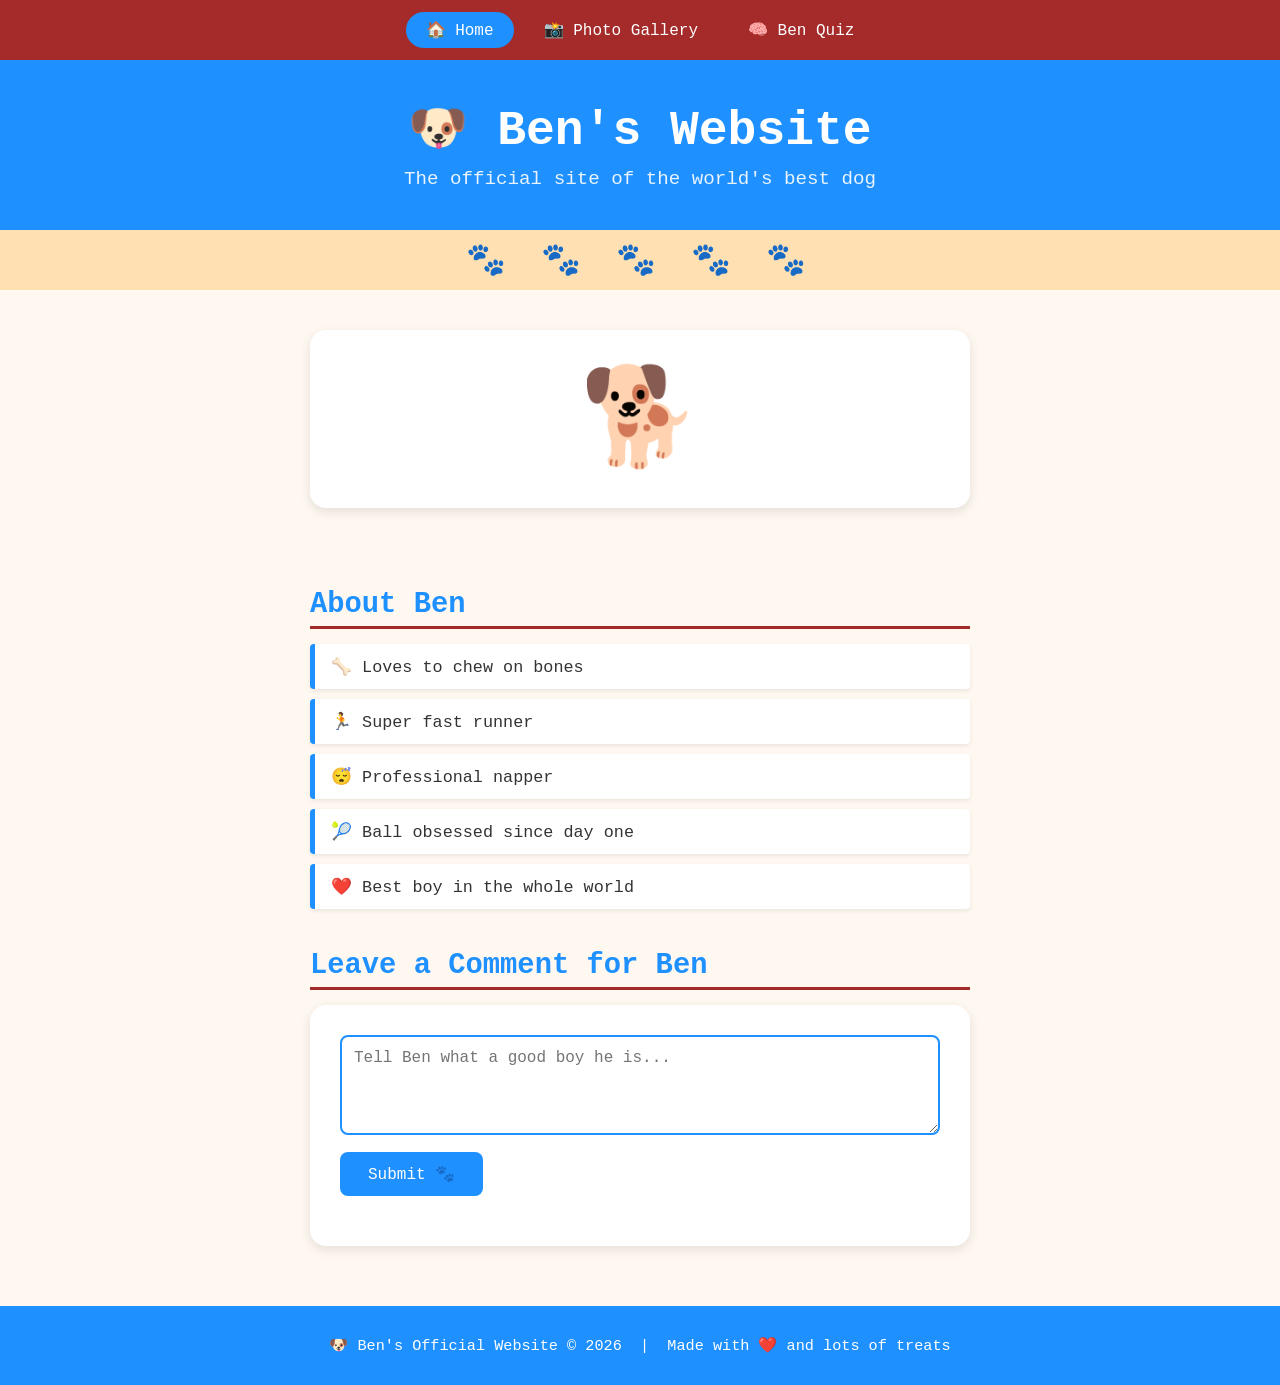
==== index.html @ a937fcfa "add all" ====
<!DOCTYPE html>
<html lang="en">
<head>
  <meta charset="UTF-8">
  <meta name="viewport" content="width=device-width, initial-scale=1.0">
  <title>Ben's Dog Site</title>
  <link rel="stylesheet" href="ben.css">
</head>
<body>

  <nav>
    <a href="home.html" class="active">🏠 Home</a>
    <a href="ben'sgallery.html">📸 Photo Gallery</a>
    <a href="benquiz.html">🧠 Ben Quiz</a>
  </nav>

  <header>
    <h1>🐶 Ben's Website</h1>
    <p>The official site of the world's best dog</p>
  </header>

  <div class="paw-banner">🐾 🐾 🐾 🐾 🐾</div>

  <div class="section">
    <div class="dog-emoji-box" onclick="bark()" title="Click me!">🐕</div>
    <div class="bark-message" id="bark-msg"></div>

    <h2>About Ben</h2>
    <ul class="facts-list">
      <li>🦴 Loves to chew on bones</li>
      <li>🏃 Super fast runner</li>
      <li>😴 Professional napper</li>
      <li>🎾 Ball obsessed since day one</li>
      <li>❤️ Best boy in the whole world</li>
    </ul>
  </div>

  <div class="section">
    <h2>Leave a Comment for Ben</h2>
    <div class="comment-section">
      <textarea id="comment-input" placeholder="Tell Ben what a good boy he is..."></textarea>
      <button onclick="submitComment()">Submit 🐾</button>
      <div id="comments-display"></div>
    </div>
  </div>

  <footer>
    <p>🐶 Ben's Official Website &copy; 2026 &nbsp;|&nbsp; Made with ❤️ and lots of treats</p>
  </footer>

  <script src="ben.js"></script>
</body>
</html>
---- ben.css ----
* { margin: 0; padding: 0; box-sizing: border-box; }

body {
  font-family: 'Courier New', Courier, monospace;
  background: #fff8f0;
  color: #333;
}

nav {
  background: brown;
  display: flex;
  justify-content: center;
  gap: 10px;
  padding: 12px 20px;
  flex-wrap: wrap;
}

nav a {
  color: white;
  text-decoration: none;
  padding: 8px 20px;
  border-radius: 20px;
  font-size: 1em;
  font-family: 'Courier New', Courier, monospace;
  transition: background 0.2s;
}

nav a:hover, nav a.active { background: dodgerblue; }

header {
  background: dodgerblue;
  color: white;
  text-align: center;
  padding: 40px 20px;
}

header h1 { font-size: 3em; }

header p {
  font-size: 1.2em;
  margin-top: 10px;
  opacity: 0.9;
}

.paw-banner {
  text-align: center;
  font-size: 2em;
  padding: 10px;
  background: #ffe0b2;
  letter-spacing: 8px;
}

.section {
  max-width: 700px;
  margin: 40px auto;
  padding: 0 20px;
}

.section h2 {
  color: dodgerblue;
  font-size: 1.8em;
  margin-bottom: 15px;
  border-bottom: 3px solid brown;
  padding-bottom: 5px;
}

.facts-list { list-style: none; padding: 0; }

.facts-list li {
  background: white;
  border-left: 5px solid dodgerblue;
  padding: 12px 16px;
  margin-bottom: 10px;
  border-radius: 4px;
  box-shadow: 0 2px 4px rgba(0,0,0,0.08);
  font-size: 1.05em;
}

.dog-emoji-box {
  text-align: center;
  font-size: 6em;
  padding: 30px;
  background: white;
  border-radius: 16px;
  box-shadow: 0 4px 12px rgba(0,0,0,0.1);
  margin-bottom: 20px;
  cursor: pointer;
  transition: transform 0.2s;
}

.dog-emoji-box:hover { transform: scale(1.05); }

.bark-message {
  text-align: center;
  font-size: 1.4em;
  color: brown;
  font-weight: bold;
  min-height: 40px;
  margin: 20px 0;
  transition: opacity 0.3s;
}

.comment-section {
  background: white;
  padding: 30px;
  border-radius: 16px;
  box-shadow: 0 4px 12px rgba(0,0,0,0.1);
}

textarea {
  width: 100%;
  height: 100px;
  padding: 12px;
  border: 2px solid dodgerblue;
  border-radius: 8px;
  font-family: 'Courier New', Courier, monospace;
  font-size: 1em;
  resize: vertical;
  margin-bottom: 12px;
}

button {
  background: dodgerblue;
  color: white;
  border: none;
  padding: 12px 28px;
  font-size: 1em;
  border-radius: 8px;
  cursor: pointer;
  font-family: 'Courier New', Courier, monospace;
  transition: background 0.2s;
}

button:hover { background: brown; }

#comments-display { margin-top: 20px; }

.comment-bubble {
  background: #e3f2fd;
  border-radius: 10px;
  padding: 12px 16px;
  margin-bottom: 10px;
  border-left: 4px solid dodgerblue;
  animation: fadeIn 0.3s ease;
}

@keyframes fadeIn {
  from { opacity: 0; transform: translateY(-5px); }
  to { opacity: 1; transform: translateY(0); }
}

/* Gallery */
.gallery {
  display: grid;
  grid-template-columns: repeat(3, 1fr);
  gap: 12px;
  margin-top: 20px;
}

.gallery img {
  width: 100%;
  border-radius: 12px;
  box-shadow: 0 4px 8px rgba(0,0,0,0.15);
  object-fit: cover;
  aspect-ratio: 1;
  transition: transform 0.2s;
}

.gallery img:hover { transform: scale(1.04); }

.gallery-placeholder {
  background: #e3f2fd;
  border-radius: 12px;
  aspect-ratio: 1;
  display: flex;
  align-items: center;
  justify-content: center;
  font-size: 3em;
  border: 2px dashed dodgerblue;
}

/* Quiz */
.score-box {
  background: white;
  border-left: 5px solid dodgerblue;
  padding: 16px 20px;
  border-radius: 8px;
  font-size: 1.3em;
  font-weight: bold;
  color: dodgerblue;
  box-shadow: 0 2px 4px rgba(0,0,0,0.08);
  margin-bottom: 30px;
}

.quiz-box {
  background: white;
  border-radius: 16px;
  padding: 24px;
  box-shadow: 0 4px 12px rgba(0,0,0,0.1);
  margin-bottom: 20px;
}

.quiz-box h3 {
  font-size: 1.1em;
  margin-bottom: 14px;
  color: brown;
}

.quiz-options {
  display: flex;
  flex-direction: column;
  gap: 10px;
}

.quiz-option {
  background: #fff8f0;
  border: 2px solid dodgerblue;
  border-radius: 8px;
  padding: 10px 16px;
  cursor: pointer;
  text-align: left;
  font-family: 'Courier New', Courier, monospace;
  font-size: 1em;
  transition: background 0.2s;
  color: #333;
}

.quiz-option:hover:not(:disabled) { background: dodgerblue; color: white; }
.quiz-option.correct { background: #c8f7c5; border-color: green; color: green; }
.quiz-option.wrong { background: #ffd6d6; border-color: red; color: red; }

.quiz-feedback {
  margin-top: 12px;
  font-weight: bold;
  min-height: 24px;
}

footer {
  text-align: center;
  padding: 30px;
  background: dodgerblue;
  color: white;
  margin-top: 60px;
  font-size: 0.95em;
}

@media (max-width: 500px) {
  header h1 { font-size: 2em; }
  .gallery { grid-template-columns: repeat(2, 1fr); }
  nav a { font-size: 0.9em; padding: 6px 14px; }
}
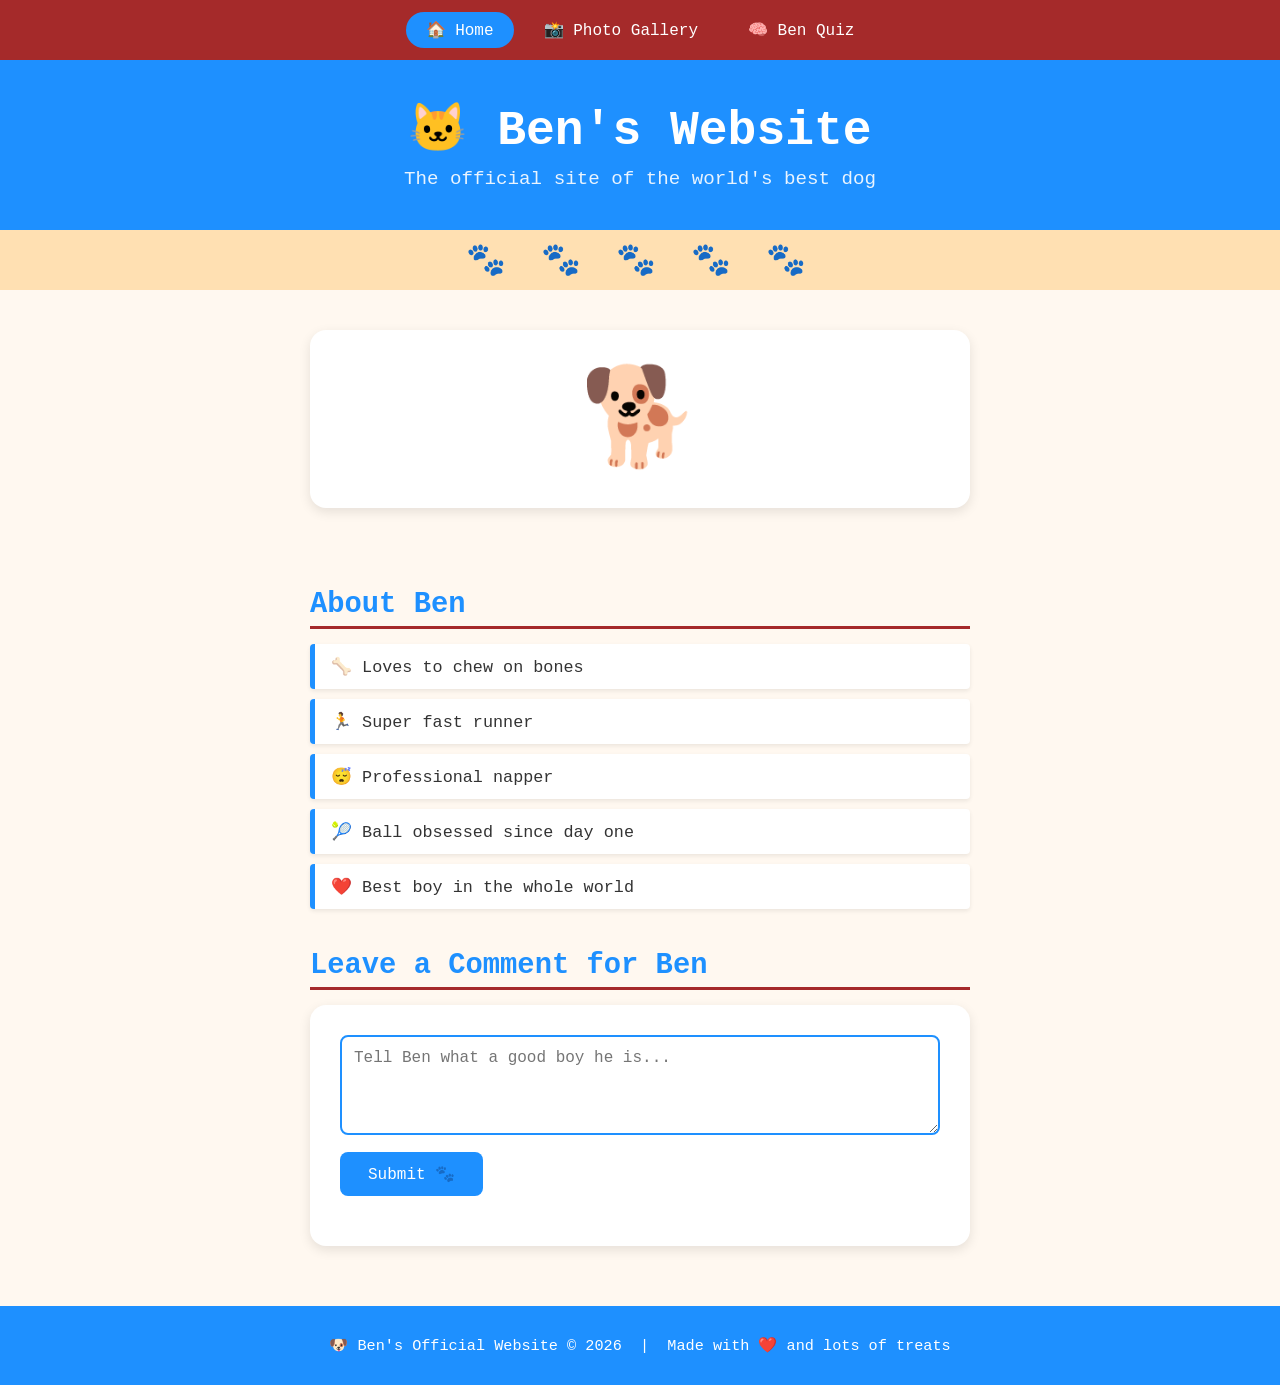
==== commit e671fe3c: "add" ====
--- a/index.html
+++ b/index.html
@@ -15,7 +15,7 @@
   </nav>
 
   <header>
-    <h1>🐶 Ben's Website</h1>
+    <h1> 🐱 Ben's Website</h1>
     <p>The official site of the world's best dog</p>
   </header>
 
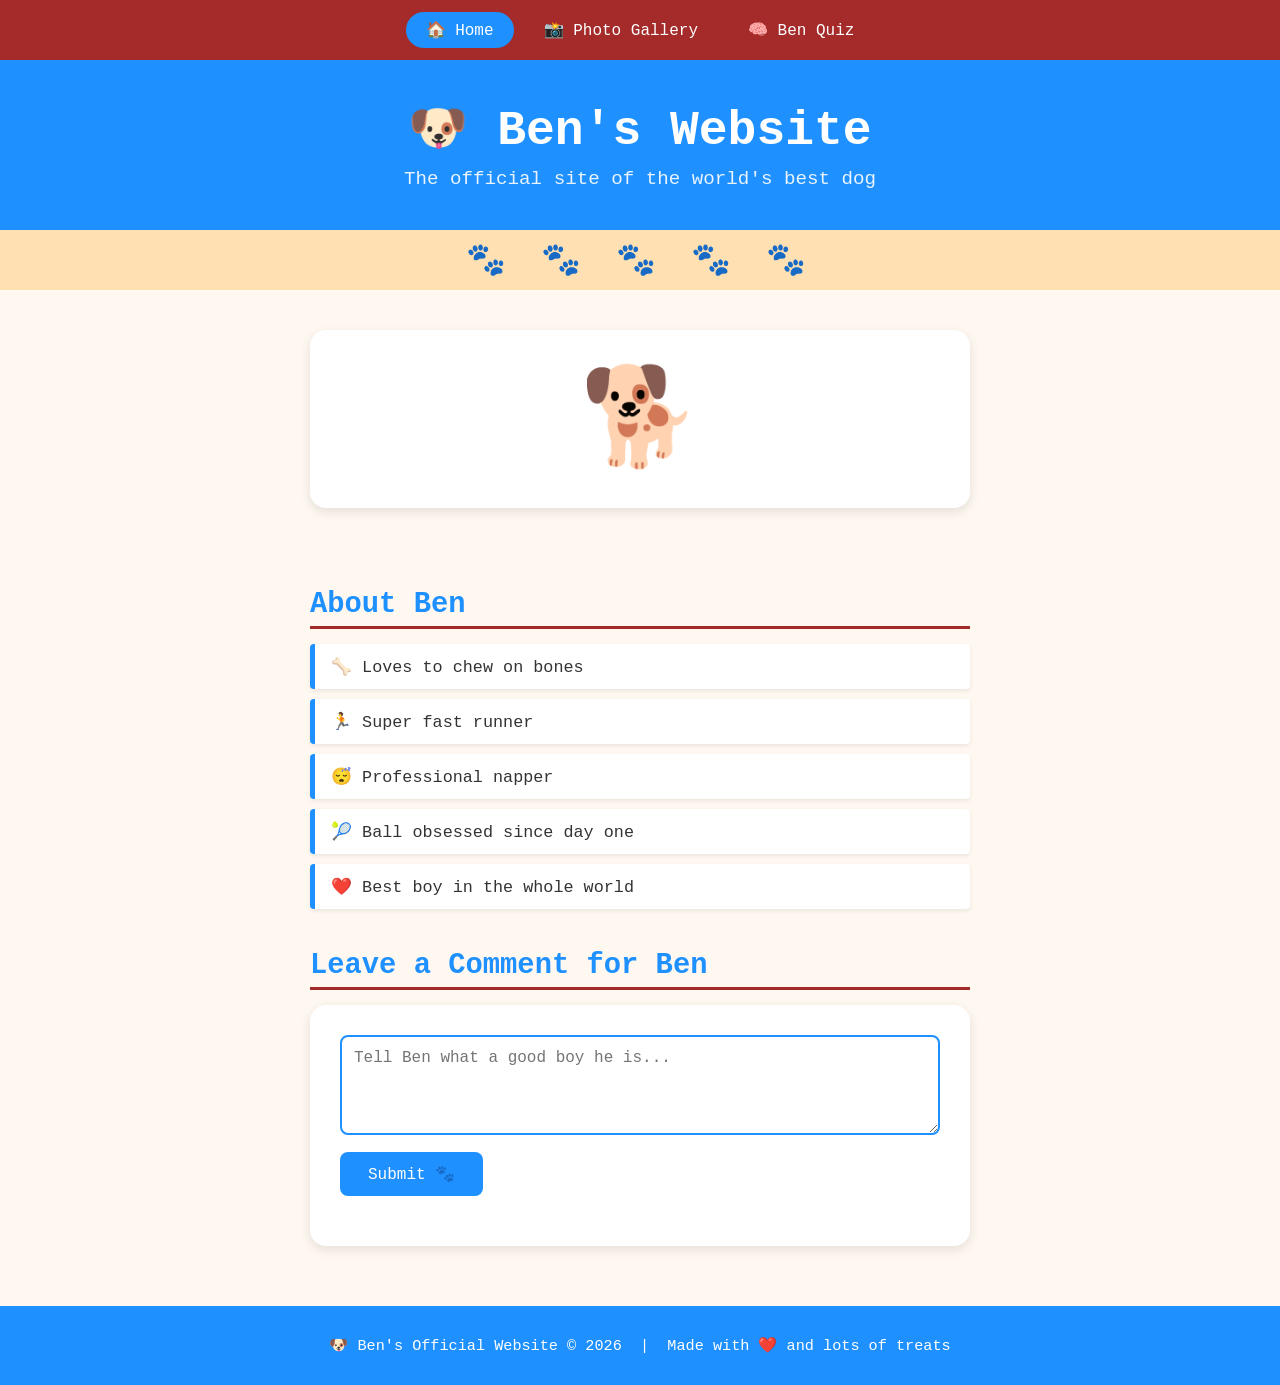
==== commit ef0a707b: "add" ====
--- a/index.html
+++ b/index.html
@@ -9,13 +9,13 @@
 <body>
 
   <nav>
-    <a href="home.html" class="active">🏠 Home</a>
+    <a href="index.html" class="active">🏠 Home</a>
     <a href="ben'sgallery.html">📸 Photo Gallery</a>
     <a href="benquiz.html">🧠 Ben Quiz</a>
   </nav>
 
   <header>
-    <h1> 🐱 Ben's Website</h1>
+    <h1> 🐶 Ben's Website</h1>
     <p>The official site of the world's best dog</p>
   </header>
 
